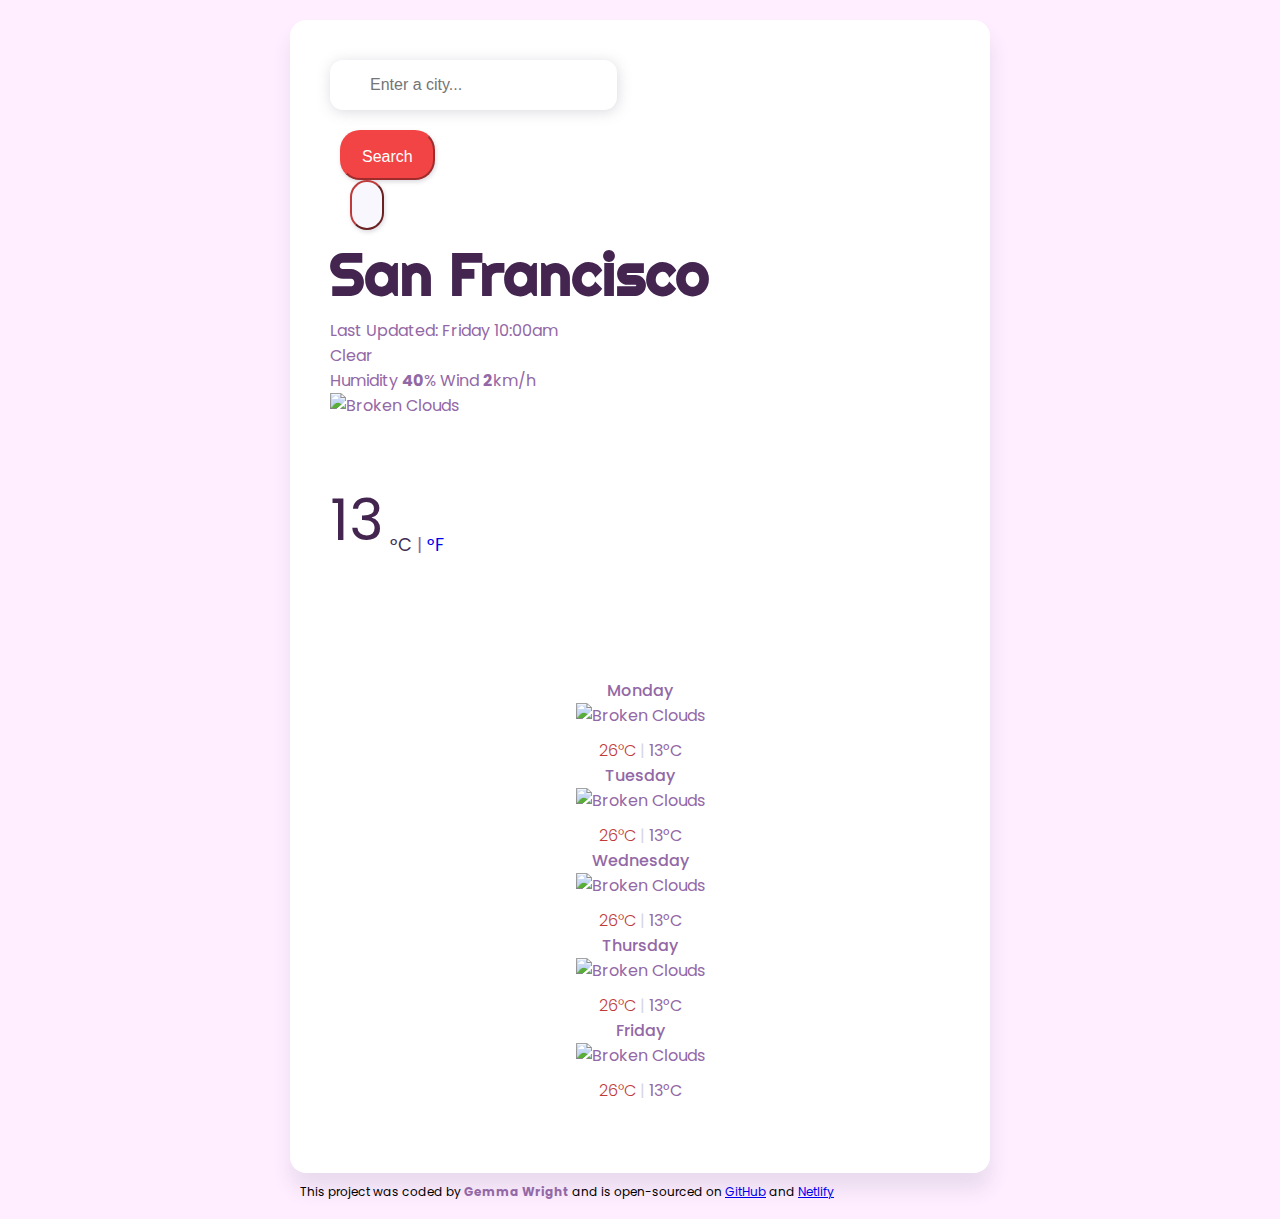
==== index.html @ 7a7039f4 "Removed additional folder" ====
<!DOCTYPE html>
<html lang="en">
  <head>
    <meta charset="UTF-8" />
    <meta http-equiv="X-UA-Compatible" content="IE=edge" />
    <meta name="viewport" content="width=device-width, initial-scale=1.0" />
    <title>Weather</title>
    <script src="https://unpkg.com/axios/dist/axios.min.js"></script>
    <link
      href="https://cdn.jsdelivr.net/npm/bootstrap@5.3.0-alpha3/dist/css/bootstrap.min.css"
      rel="stylesheet"
      integrity="sha384-KK94CHFLLe+nY2dmCWGMq91rCGa5gtU4mk92HdvYe+M/SXH301p5ILy+dN9+nJOZ"
      crossorigin="anonymous"
    />

    <script
      src="https://kit.fontawesome.com/e7325fed40.js"
      crossorigin="anonymous"
    ></script>
    <link rel="stylesheet" href="src/style.css" />
    <link rel="preconnect" href="https://fonts.googleapis.com" />
    <link rel="preconnect" href="https://fonts.gstatic.com" crossorigin />
    <link
      href="https://fonts.googleapis.com/css2?family=Poppins&family=Righteous&display=swap"
      rel="stylesheet"
    />
  </head>
  <body>
    <div class="app">
      <div class="appContainer">
        <div class="weather">
          <div class="container searchForm">
            <div class="row">
              <div class="col-6">
                <form id="search-form">
                  <input
                    id="city-input"
                    class="searchBox"
                    type="search"
                    placeholder="Enter a city..."
                    class="form-control search-input"
                  />
                </div>
                <div class="col-4">
                  <input
                  type="submit"
                  value="Search"
                  class="btn btn-primary w-100"
                  />
                </form>
              </div>
              <div class="col-2">
                <button type="button" class="btn btn-secondary">
                  <i class="fa-solid fa-location-crosshairs"></i>
                </button>
              </div>
            </div>
          </div>
          <div class="container weatherDescription">
            <div class="row">
              <div class="col-6">
                <h1 id="city">San Francisco</h1>
                <ul>
                  <li>Last Updated: <span id="date">Friday 10:00am</span></li>
                  <li id="condition">Clear</li>
                  <li>
                    Humidity <b id="humidity">40</b>% Wind
                    <b id="wind">2</b>km/h
                  </li>
                </ul>
              </div>
              <img
                src="http://shecodes-assets.s3.amazonaws.com/api/weather/icons/broken-clouds-day.png"
                alt="Broken Clouds"
                id="icon"
                class="weatherIcon"
              />
              <div class="col-3 currentTemperature">
                <p id="temperature" class="temperature">13</p>
                <span class="weatherUnit"
                  ><a href="#" id="celciusLink" class="active">°C</a> |
                  <a href="#" id="unitLink">°F</a></span
                >
              </div>
            </div>
          </div>
          <div class="weatherForecast row">
            <div class="col">
              <div class="forecast-weekday">Monday</div>
              <div class="forecastIcon">
                <img
                  src="http://shecodes-assets.s3.amazonaws.com/api/weather/icons/broken-clouds-day.png"
                  alt="Broken Clouds"
                  id="forecastIcon mondayIcon"
                  class="forecastWeatherIcon"
                />
              </div>
              <div class="forecastTemperatures">
                <span class="forecast-temperature-max">26°C <b>|</b></span>
                <span class="forecast-temperature-min">13°C</span>
              </div>
            </div>
            <div class="col">
              <div class="forecast-weekday">Tuesday</div>
              <div class="forecastIcon">
                <img
                  src="http://shecodes-assets.s3.amazonaws.com/api/weather/icons/broken-clouds-day.png"
                  alt="Broken Clouds"
                  id="forecastIcon mondayIcon"
                  class="forecastWeatherIcon"
                />
              </div>
              <div class="forecastTemperatures">
                <span class="forecast-temperature-max">26°C <b>|</b></span>
                <span class="forecast-temperature-min">13°C</span>
              </div>
            </div>
            <div class="col">
              <div class="forecast-weekday">Wednesday</div>
              <div class="forecastIcon">
                <img
                  src="http://shecodes-assets.s3.amazonaws.com/api/weather/icons/broken-clouds-day.png"
                  alt="Broken Clouds"
                  id="forecastIcon mondayIcon"
                  class="forecastWeatherIcon"
                />
              </div>
              <div class="forecastTemperatures">
                <span class="forecast-temperature-max">26°C <b>|</b> </span>
                <span class="forecast-temperature-min">13°C</span>
              </div>
            </div>
            <div class="col">
              <div class="forecast-weekday">Thursday</div>
              <div class="forecastIcon">
                <img
                  src="http://shecodes-assets.s3.amazonaws.com/api/weather/icons/broken-clouds-day.png"
                  alt="Broken Clouds"
                  id="forecastIcon mondayIcon"
                  class="forecastWeatherIcon"
                />
              </div>
              <div class="forecastTemperatures">
                <span class="forecast-temperature-max">26°C <b>|</b></span>
                <span class="forecast-temperature-min">13°C</span>
              </div>
            </div>
            <div class="col">
              <div class="forecast-weekday">Friday</div>
              <div class="forecastIcon">
                <img
                  src="http://shecodes-assets.s3.amazonaws.com/api/weather/icons/broken-clouds-day.png"
                  alt="Broken Clouds"
                  id="forecastIcon mondayIcon"
                  class="forecastWeatherIcon"
                />
              </div>
              <div class="forecastTemperatures">
                <span class="forecast-temperature-max">26°C <b>|</b></span>
                <span class="forecast-temperature-min">13°C</span>
              </div>
            </div>
          </div>
        </div>
        <footer>
          This project was coded by <i>Gemma Wright</i> and is open-sourced on
          <a
            href="https://github.com/wrightocobber/Weather-Application.git"
            target="_blank"
            rel="noopener noreferrer"
          >
            GitHub</a
          >
          and
          <a
            href="https://shecodes-weather.netlify.app/"
            target="_blank"
            rel="noopener noreferrer"
            >Netlify</a
          >
        </footer>
      </div>
    </div>

    <script src="src/app.js"></script>
  </body>
</html>
---- src/style.css ----
body {
  font-family: "Poppins", sans-serif;
  background-color: #feeeff;
}
.app {
  max-width: 700px;
  margin: 0 auto;
  margin-top: 20px;
}
.weather {
  background: #fff;
  border-radius: 16px;
  box-shadow: 1px 16px 20px rgba(64, 52, 92, 0.107);
  color: #9368a6;
  padding: 40px;
}
.weatherIcon {
  max-width: 140px;
  max-height: 120px;
}
.btn-primary {
  background-color: #f24444;
  color: #fff;
  border-radius: 20px;
  border-color: #f24444;
  display: inline-block;
  font-size: 16px;
  height: 50px;
  line-height: 20px;
  padding: 15px 20px;
  transition: all 200ms ease-in;
  margin: 0 20px 0 10px;
  box-shadow: 1px 2px 4px rgba(137, 137, 155, 0.3);
}
.btn-primary:hover,
.btn-outline-primary:hover {
  background-color: #bf3b3b;
}
.btn-secondary {
  background-color: #f9f7fe;
  color: #f24444;
  border-color: #bf3b3b;
  border-radius: 50px;
  display: inline-block;
  font-size: 20px;
  height: 50px;
  line-height: 20px;
  padding: 15px 15px;
  margin-left: 20px;
  box-shadow: 1px 2px 4px rgba(137, 137, 155, 0.3);
}

.searchBox {
  display: inline-block;
  height: 50px;
  line-height: 20px;
  margin-bottom: 20px;
  padding: 15px 40px;
  font-size: 16px;
  border-width: 3px;
  border-color: 9368a6;
  background-color: f9f7fe;
  color: #3e2e58;
  border-style: hidden;
  border-radius: 13px;
  box-shadow: 1px 2px 14px rgba(137, 137, 155, 0.3);
}

.searchBox:focus {
  outline: none !important;
  border-color: #9355c2;
  box-shadow: 0 0 10px #719ece;
}

.searchBox::placeholder {
  font-weight: 400;
}
.weatherDescription {
  margin: 0 auto;
}
.weatherDescription h1,
ul {
  padding: 0;
  margin: 0;
}

.currentTemperature .active {
  color: #3e2e58;
  cursor: default;
}

.weatherDescription ul {
  list-style: none;
}

li::first-letter {
  text-transform: capitalize;
}

.weatherDescription h1 {
  font-family: "Righteous", cursive;
  line-height: 48px;
  margin: 20px 0 10px;
  margin-bottom: 20px;
  font-size: 58px;
  color: #432550;
}
.weatherDescription .temperature {
  font-size: 58px;
  color: #432550;
}
.weatherDescription .weatherUnit {
  font-size: 18px;
  position: relative;
  top: -90px;
  left: 60px;
}
.weatherDescription .svg {
  text-align: center;
}

.weatherDescription a {
  text-decoration: none;
}

.weatherForecast {
  text-align: center;
  padding: 30px 10px;
}

.forecastTemperatures {
  margin-top: 10px;
}
.forecast-weekday {
  padding: 10px auto;
  font-weight: 500;
}
.forecast-temperature-max {
  font-weight: 300;
  color: #bf3b3b;
}
.forecast-temperature-max b {
  color: rgb(215, 215, 231);
}

footer {
  font-size: 12px;
  padding: 10px;
}
footer i {
  font-weight: bold;
  color: #9368a6;
  font-style: normal;
}
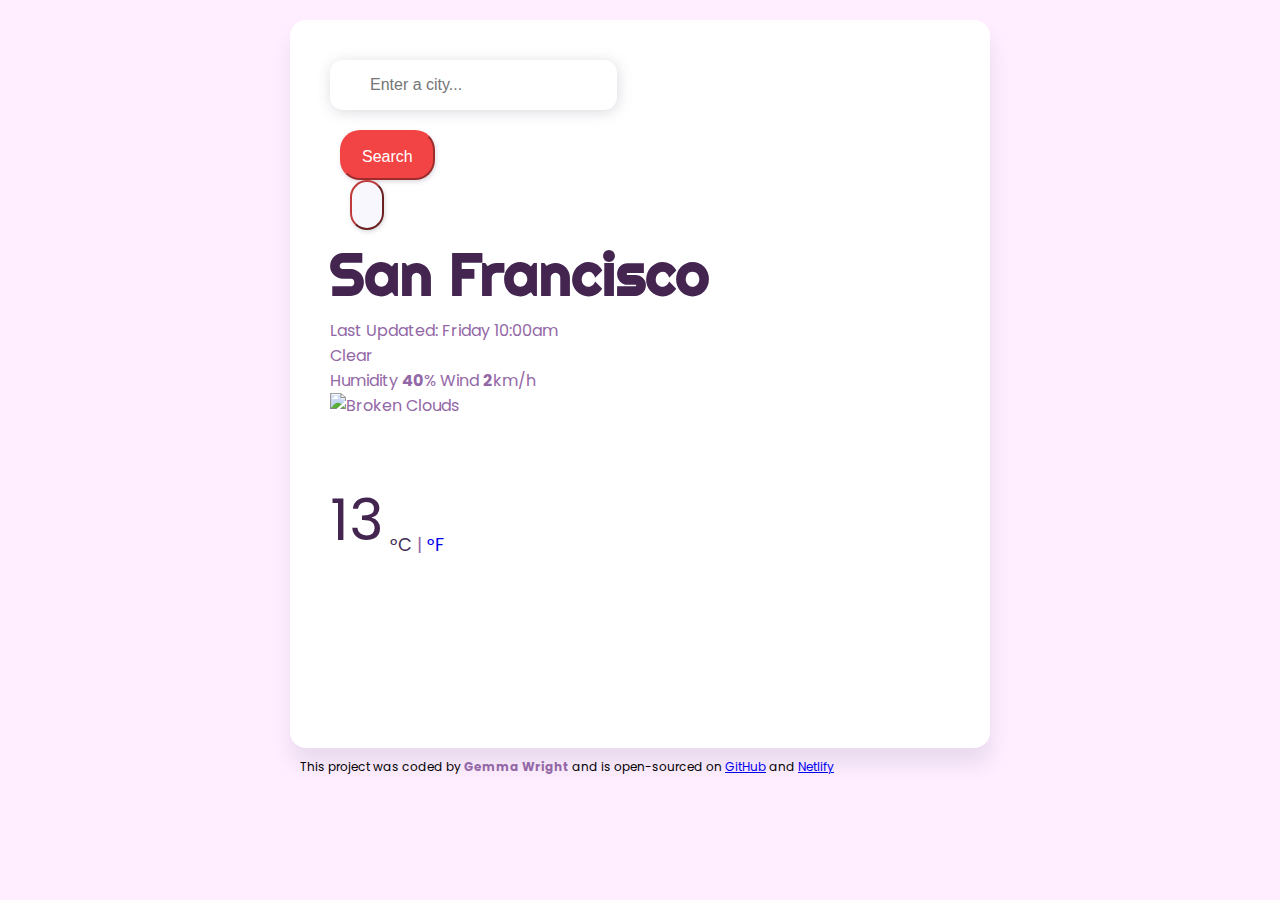
==== commit 2c0b1de0: "Establish forecast HTML in JS" ====
--- a/index.html
+++ b/index.html
@@ -84,83 +84,8 @@
               </div>
             </div>
           </div>
-          <div class="weatherForecast row">
-            <div class="col">
-              <div class="forecast-weekday">Monday</div>
-              <div class="forecastIcon">
-                <img
-                  src="http://shecodes-assets.s3.amazonaws.com/api/weather/icons/broken-clouds-day.png"
-                  alt="Broken Clouds"
-                  id="forecastIcon mondayIcon"
-                  class="forecastWeatherIcon"
-                />
-              </div>
-              <div class="forecastTemperatures">
-                <span class="forecast-temperature-max">26°C <b>|</b></span>
-                <span class="forecast-temperature-min">13°C</span>
-              </div>
-            </div>
-            <div class="col">
-              <div class="forecast-weekday">Tuesday</div>
-              <div class="forecastIcon">
-                <img
-                  src="http://shecodes-assets.s3.amazonaws.com/api/weather/icons/broken-clouds-day.png"
-                  alt="Broken Clouds"
-                  id="forecastIcon mondayIcon"
-                  class="forecastWeatherIcon"
-                />
-              </div>
-              <div class="forecastTemperatures">
-                <span class="forecast-temperature-max">26°C <b>|</b></span>
-                <span class="forecast-temperature-min">13°C</span>
-              </div>
-            </div>
-            <div class="col">
-              <div class="forecast-weekday">Wednesday</div>
-              <div class="forecastIcon">
-                <img
-                  src="http://shecodes-assets.s3.amazonaws.com/api/weather/icons/broken-clouds-day.png"
-                  alt="Broken Clouds"
-                  id="forecastIcon mondayIcon"
-                  class="forecastWeatherIcon"
-                />
-              </div>
-              <div class="forecastTemperatures">
-                <span class="forecast-temperature-max">26°C <b>|</b> </span>
-                <span class="forecast-temperature-min">13°C</span>
-              </div>
-            </div>
-            <div class="col">
-              <div class="forecast-weekday">Thursday</div>
-              <div class="forecastIcon">
-                <img
-                  src="http://shecodes-assets.s3.amazonaws.com/api/weather/icons/broken-clouds-day.png"
-                  alt="Broken Clouds"
-                  id="forecastIcon mondayIcon"
-                  class="forecastWeatherIcon"
-                />
-              </div>
-              <div class="forecastTemperatures">
-                <span class="forecast-temperature-max">26°C <b>|</b></span>
-                <span class="forecast-temperature-min">13°C</span>
-              </div>
-            </div>
-            <div class="col">
-              <div class="forecast-weekday">Friday</div>
-              <div class="forecastIcon">
-                <img
-                  src="http://shecodes-assets.s3.amazonaws.com/api/weather/icons/broken-clouds-day.png"
-                  alt="Broken Clouds"
-                  id="forecastIcon mondayIcon"
-                  class="forecastWeatherIcon"
-                />
-              </div>
-              <div class="forecastTemperatures">
-                <span class="forecast-temperature-max">26°C <b>|</b></span>
-                <span class="forecast-temperature-min">13°C</span>
-              </div>
-            </div>
-          </div>
+          <div class="weatherForecast row" id="forecast">
+                  </div>
         </div>
         <footer>
           This project was coded by <i>Gemma Wright</i> and is open-sourced on
--- a/src/style.css
+++ b/src/style.css
@@ -130,6 +130,7 @@
 
 .forecastTemperatures {
   margin-top: 10px;
+  font-size: 14px;
 }
 .forecast-weekday {
   padding: 10px auto;
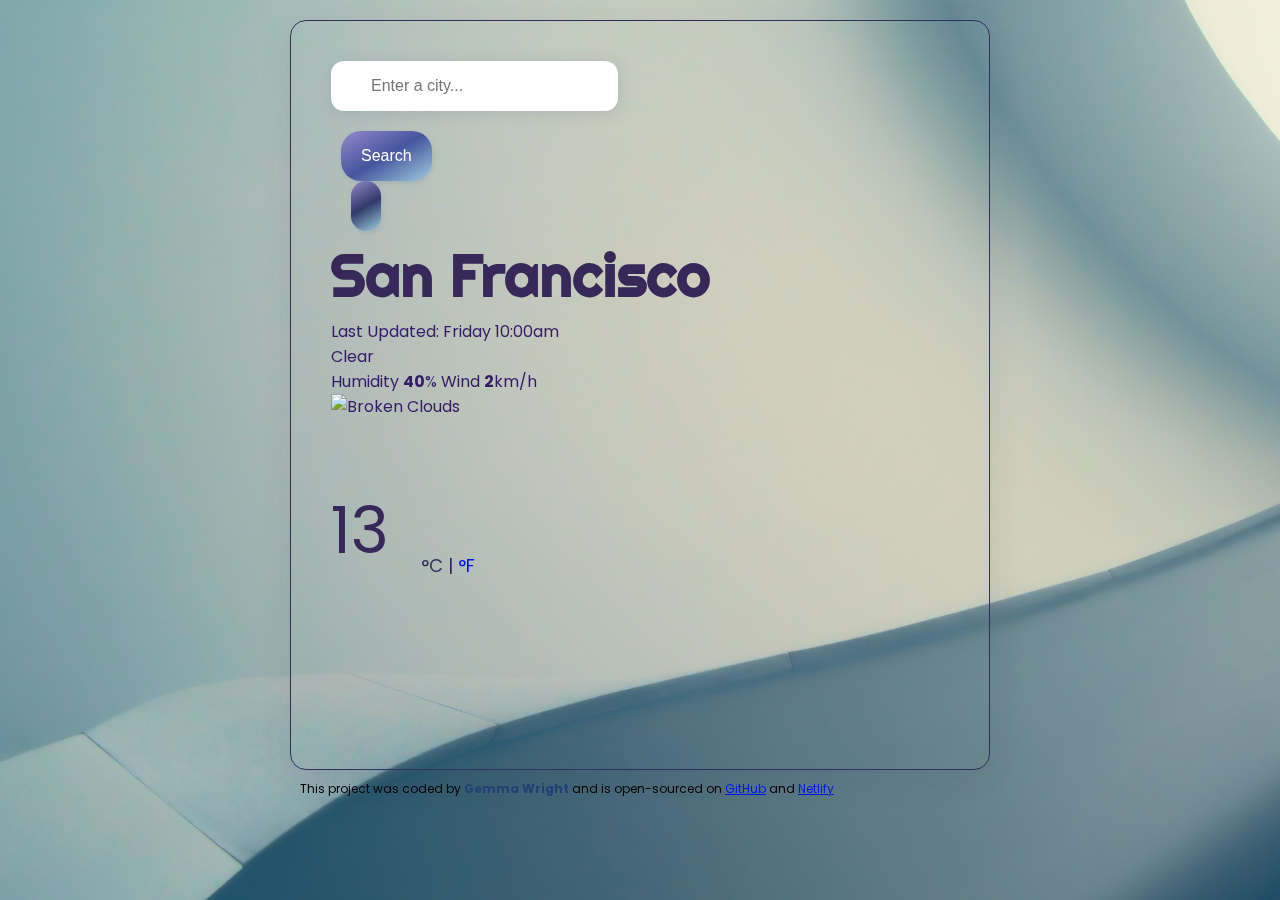
==== commit 742652cb: "Finalise CSS" ====
--- a/index.html
+++ b/index.html
@@ -26,9 +26,9 @@
     />
   </head>
   <body>
-    <div class="app">
+    <div class="app >
       <div class="appContainer">
-        <div class="weather">
+        <div class="weather glass">
           <div class="container searchForm">
             <div class="row">
               <div class="col-6">
@@ -50,7 +50,7 @@
                 </form>
               </div>
               <div class="col-2">
-                <button type="button" class="btn btn-secondary">
+                <button type="button" class="btn btn-secondary" id="locationButton">
                   <i class="fa-solid fa-location-crosshairs"></i>
                 </button>
               </div>
--- a/src/style.css
+++ b/src/style.css
@@ -1,17 +1,25 @@
 body {
   font-family: "Poppins", sans-serif;
-  background-color: #feeeff;
+  background-image: url("/media/landscape.jpg");
+  filter: hue-rotate(341deg) saturate(112%);
+  background-repeat: no-repeat;
+  background-size: 2020px 1080px;
+}
+.glass {
+  backdrop-filter: blur(30px);
+  -webkit-backdrop-filter: blur(0px);
 }
 .app {
   max-width: 700px;
   margin: 0 auto;
   margin-top: 20px;
 }
+
 .weather {
-  background: #fff;
+  border: 1px solid #3e2e58;
   border-radius: 16px;
-  box-shadow: 1px 16px 20px rgba(64, 52, 92, 0.107);
-  color: #9368a6;
+  box-shadow: 0px 8px 32px rgba(64, 52, 92, 0.107);
+  color: #46185b;
   padding: 40px;
 }
 .weatherIcon {
@@ -19,8 +27,9 @@
   max-height: 120px;
 }
 .btn-primary {
-  background-color: #f24444;
+  background-image: linear-gradient(150deg, #a286c0, #5e4e98 50%, #abc9e7);
   color: #fff;
+  border: none;
   border-radius: 20px;
   border-color: #f24444;
   display: inline-block;
@@ -28,18 +37,19 @@
   height: 50px;
   line-height: 20px;
   padding: 15px 20px;
-  transition: all 200ms ease-in;
+  transition: all 150ms ease-in;
   margin: 0 20px 0 10px;
   box-shadow: 1px 2px 4px rgba(137, 137, 155, 0.3);
 }
 .btn-primary:hover,
 .btn-outline-primary:hover {
-  background-color: #bf3b3b;
+  background-image: linear-gradient(150deg, #a286c0, #443677 50%, #89a1b9);
+  box-shadow: 0 0 18px #efe5ff;
 }
 .btn-secondary {
-  background-color: #f9f7fe;
-  color: #f24444;
-  border-color: #bf3b3b;
+  background-image: linear-gradient(150deg, #a286c0, #403566 50%, #abc9e7);
+  border: none;
+  color: #f6f1f1;
   border-radius: 50px;
   display: inline-block;
   font-size: 20px;
@@ -47,7 +57,12 @@
   line-height: 20px;
   padding: 15px 15px;
   margin-left: 20px;
+  transition: all 150ms ease-in;
   box-shadow: 1px 2px 4px rgba(137, 137, 155, 0.3);
+}
+.btn-secondary:hover {
+  background-image: linear-gradient(150deg, #a286c0, #443677 50%, #89a1b9);
+  box-shadow: 0 0 18px #efe5ff;
 }
 
 .searchBox {
@@ -69,7 +84,7 @@
 .searchBox:focus {
   outline: none !important;
   border-color: #9355c2;
-  box-shadow: 0 0 10px #719ece;
+  box-shadow: 0 0 10px #e0fffb;
 }
 
 .searchBox::placeholder {
@@ -106,14 +121,14 @@
   color: #432550;
 }
 .weatherDescription .temperature {
-  font-size: 58px;
+  font-size: 64px;
   color: #432550;
 }
 .weatherDescription .weatherUnit {
   font-size: 18px;
   position: relative;
   top: -90px;
-  left: 60px;
+  left: 90px;
 }
 .weatherDescription .svg {
   text-align: center;
@@ -134,11 +149,13 @@
 }
 .forecast-weekday {
   padding: 10px auto;
-  font-weight: 500;
+  font-weight: 600;
+  color: #543f77;
 }
 .forecast-temperature-max {
   font-weight: 300;
   color: #bf3b3b;
+  font-weight: 600;
 }
 .forecast-temperature-max b {
   color: rgb(215, 215, 231);
@@ -150,6 +167,6 @@
 }
 footer i {
   font-weight: bold;
-  color: #9368a6;
+  color: #363a77;
   font-style: normal;
 }
